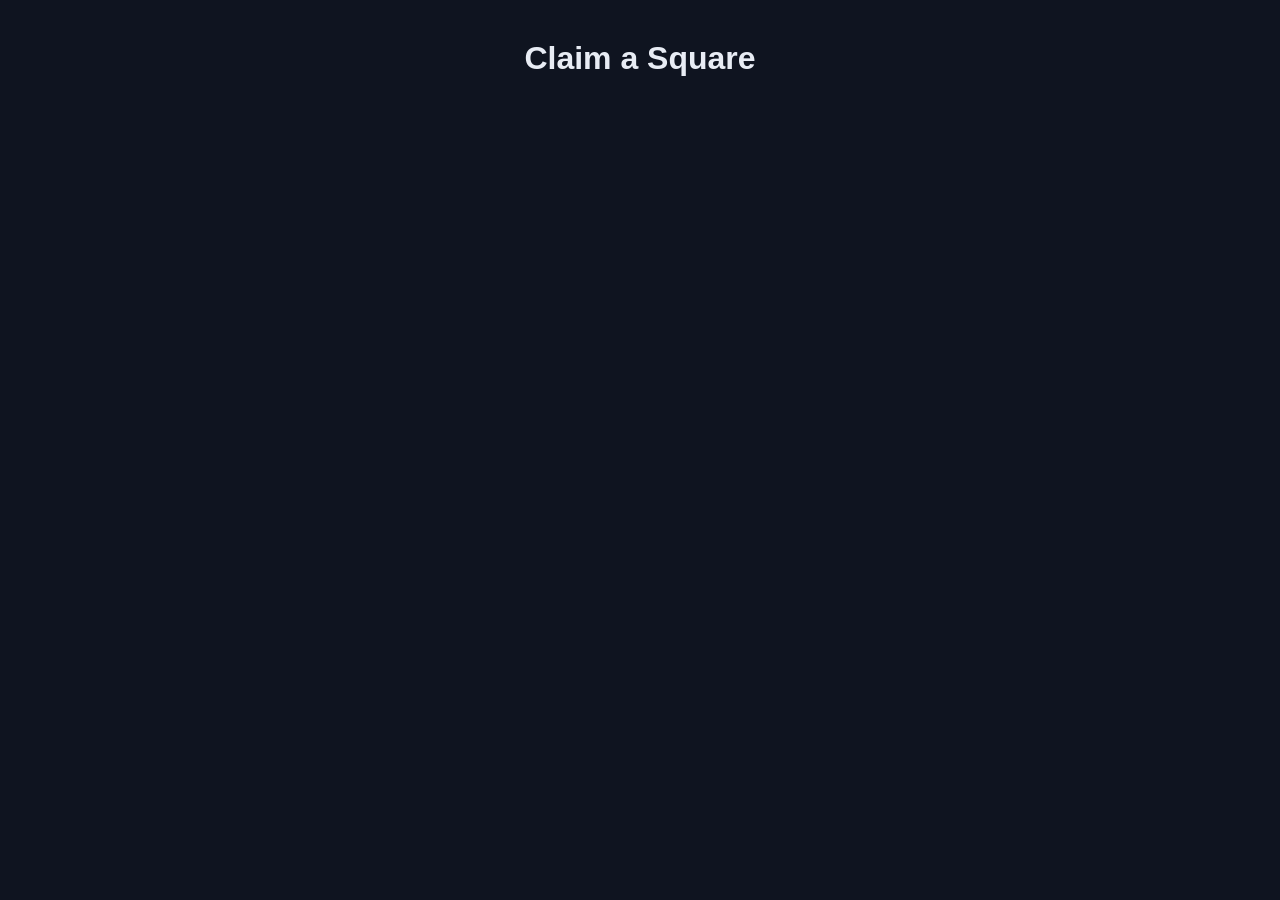
==== index.html @ 70dcb1d4 "Add project scaffold" ====
<!doctype html>
<html lang="en">
<head>
  <meta charset="utf-8">
  <meta name="viewport" content="width=device-width, initial-scale=1">
  <title>Claim a Square</title>
  <link rel="stylesheet" href="style.css">
</head>
<body>
  <header>
    <h1>Claim a Square</h1>
  </header>
  <main>
    <div id="grid" class="grid"></div>
  </main>
  <script src="app.js"></script>
</body>
</html>
---- style.css ----
* { box-sizing: border-box; }
body {
  margin: 0;
  font-family: -apple-system, BlinkMacSystemFont, "Segoe UI", Roboto, sans-serif;
  background: #0f1420;
  color: #e8ecf4;
  text-align: center;
}
header { padding: 40px 16px 8px; }
h1 { margin: 0 0 8px; font-size: 2rem; }
main { padding: 24px 16px; }
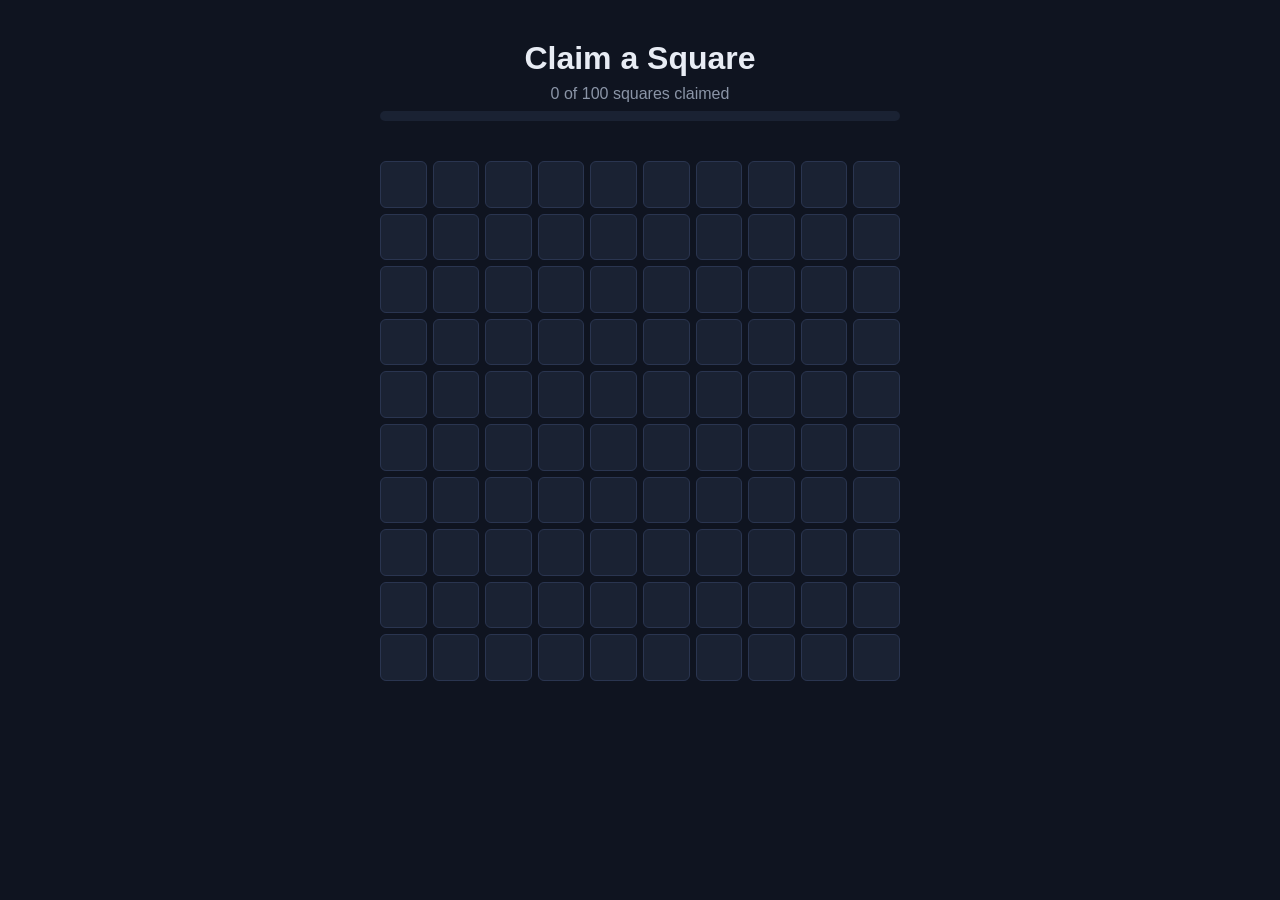
==== commit 2b0b70a0: "Add live counter and progress bar" ====
--- a/index.html
+++ b/index.html
@@ -9,6 +9,8 @@
 <body>
   <header>
     <h1>Claim a Square</h1>
+    <p class="progress-label"><span id="count">0</span> of 100 squares claimed</p>
+    <div class="progress"><div id="bar" class="progress-bar"></div></div>
   </header>
   <main>
     <div id="grid" class="grid"></div>
--- a/style.css
+++ b/style.css
@@ -9,3 +9,23 @@
 header { padding: 40px 16px 8px; }
 h1 { margin: 0 0 8px; font-size: 2rem; }
 main { padding: 24px 16px; }
+.grid {
+  display: grid;
+  grid-template-columns: repeat(10, 1fr);
+  gap: 6px;
+  width: min(520px, 90%);
+  margin: 0 auto;
+}
+.square {
+  aspect-ratio: 1;
+  background: #1a2233;
+  border: 1px solid #2a3550;
+  border-radius: 6px;
+  padding: 0;
+}
+
+.square.claimed { background: #4ade80; border-color: #4ade80; }
+
+.progress-label { color: #8b95a7; margin: 8px 0; }
+.progress { width: min(520px, 90%); height: 10px; background: #1a2233; border-radius: 999px; margin: 8px auto; overflow: hidden; }
+.progress-bar { width: 0; height: 100%; background: #4ade80; }
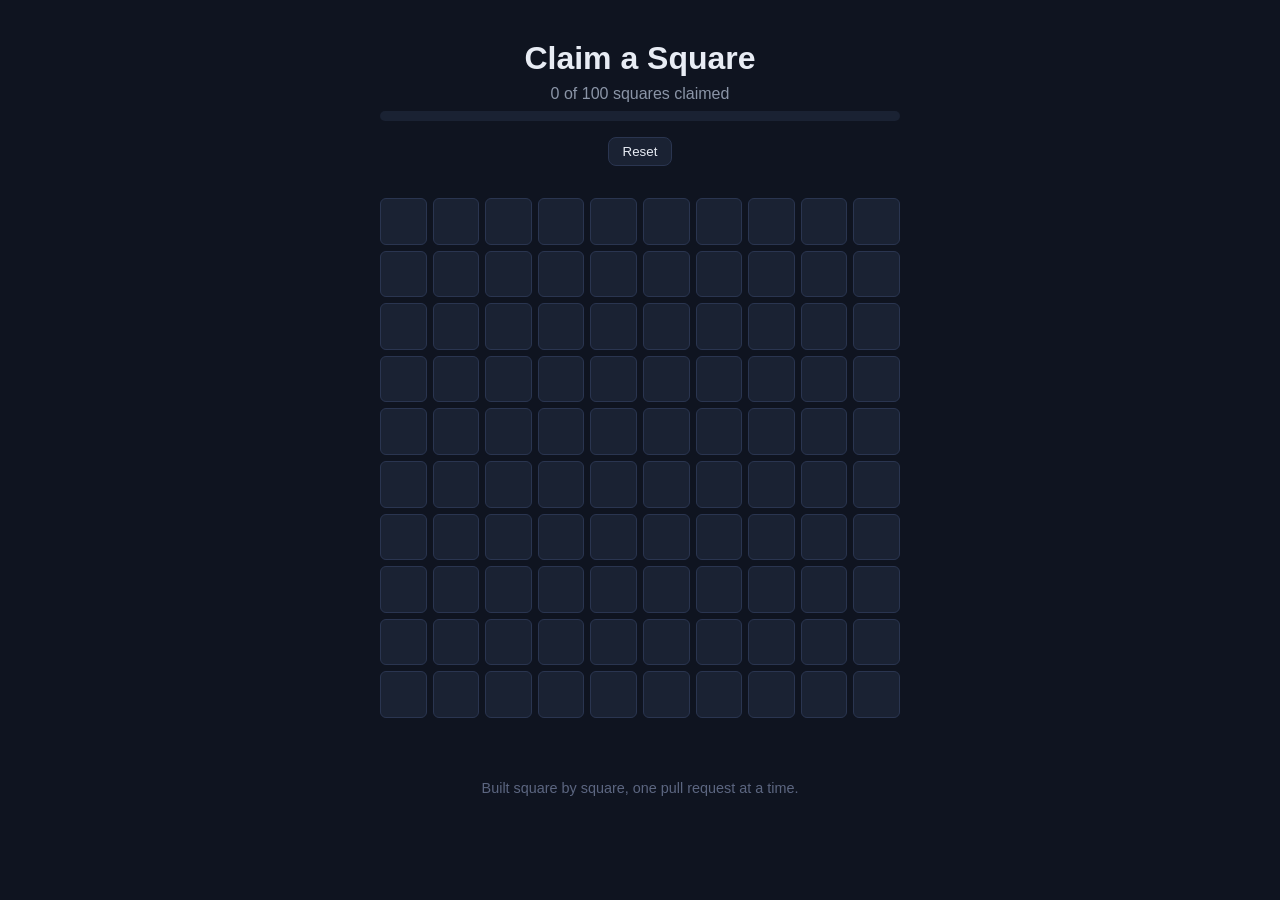
==== commit 7eb10004: "Add reset button, hover states, and footer" ====
--- a/index.html
+++ b/index.html
@@ -11,10 +11,14 @@
     <h1>Claim a Square</h1>
     <p class="progress-label"><span id="count">0</span> of 100 squares claimed</p>
     <div class="progress"><div id="bar" class="progress-bar"></div></div>
+    <button id="reset">Reset</button>
   </header>
   <main>
     <div id="grid" class="grid"></div>
   </main>
+  <footer>
+    <p>Built square by square, one pull request at a time.</p>
+  </footer>
   <script src="app.js"></script>
 </body>
 </html>
--- a/style.css
+++ b/style.css
@@ -29,3 +29,9 @@
 .progress-label { color: #8b95a7; margin: 8px 0; }
 .progress { width: min(520px, 90%); height: 10px; background: #1a2233; border-radius: 999px; margin: 8px auto; overflow: hidden; }
 .progress-bar { width: 0; height: 100%; background: #4ade80; }
+
+#reset { margin-top: 8px; background: #1a2233; color: #e8ecf4; border: 1px solid #2a3550; border-radius: 8px; padding: 6px 14px; cursor: pointer; }
+.square { cursor: pointer; transition: background 0.12s; }
+.square:hover { background: #26324d; }
+.progress-bar { transition: width 0.2s; }
+footer { padding: 24px; color: #5c6680; font-size: 0.9rem; }
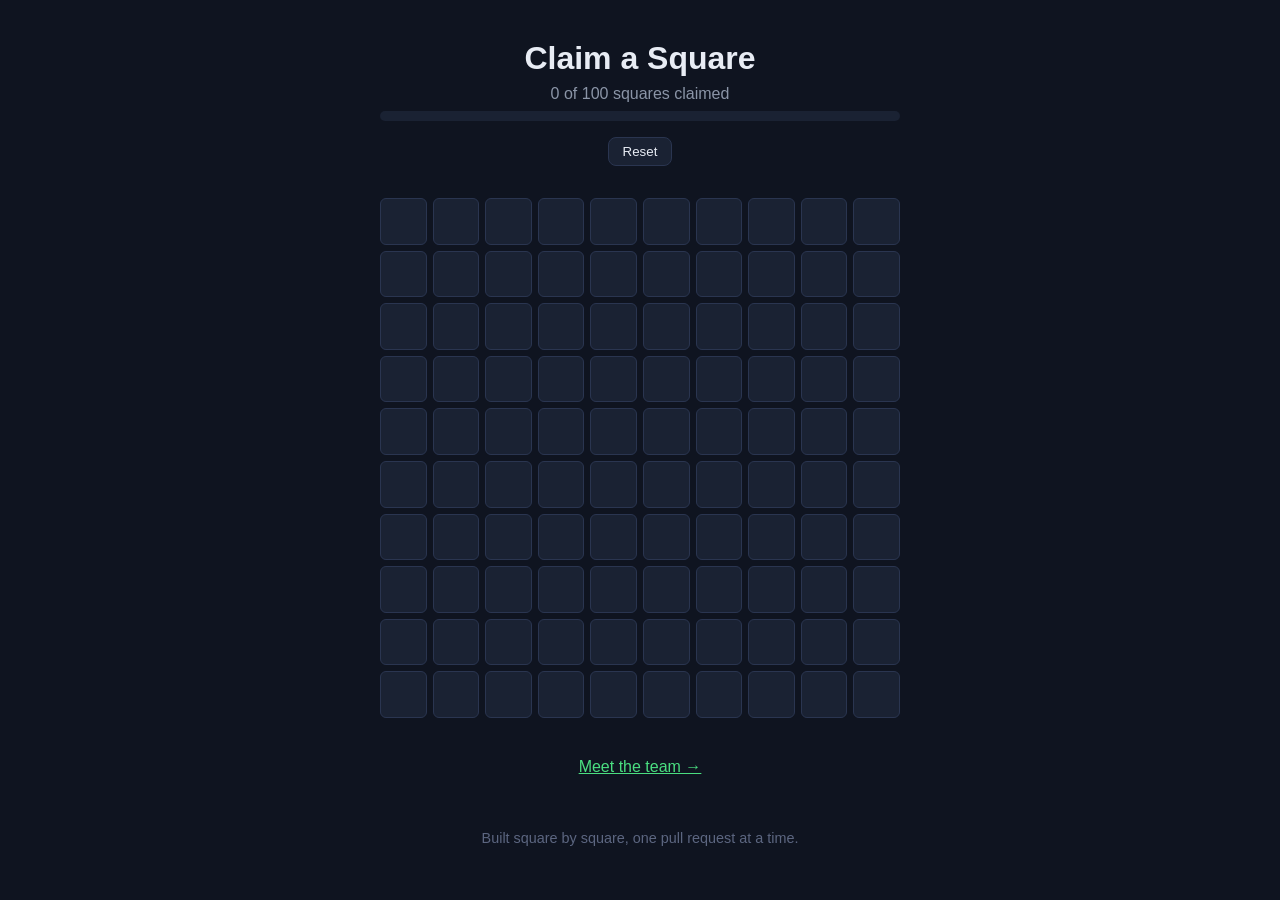
==== commit f57ed138: "Link the team wall from the app page" ====
--- a/index.html
+++ b/index.html
@@ -16,6 +16,7 @@
   <main>
     <div id="grid" class="grid"></div>
   </main>
+  <p><a class="backlink" href="team.html">Meet the team →</a></p>
   <footer>
     <p>Built square by square, one pull request at a time.</p>
   </footer>
--- a/style.css
+++ b/style.css
@@ -35,3 +35,24 @@
 .square:hover { background: #26324d; }
 .progress-bar { transition: width 0.2s; }
 footer { padding: 24px; color: #5c6680; font-size: 0.9rem; }
+
+/* Team wall (team.html) */
+.motto { color: #8b95a7; margin: 8px 0; }
+.cards {
+  display: grid;
+  grid-template-columns: repeat(auto-fill, minmax(180px, 1fr));
+  gap: 16px;
+  max-width: 900px;
+  margin: 32px auto;
+  padding: 0 16px;
+}
+.card {
+  background: #1a2233;
+  border: 1px solid #2a3550;
+  border-radius: 14px;
+  padding: 24px 16px;
+}
+.card .emoji { font-size: 2.5rem; line-height: 1; }
+.card h2 { margin: 12px 0 4px; font-size: 1.2rem; }
+.card p { margin: 0; color: #8b95a7; }
+.backlink { color: #4ade80; }
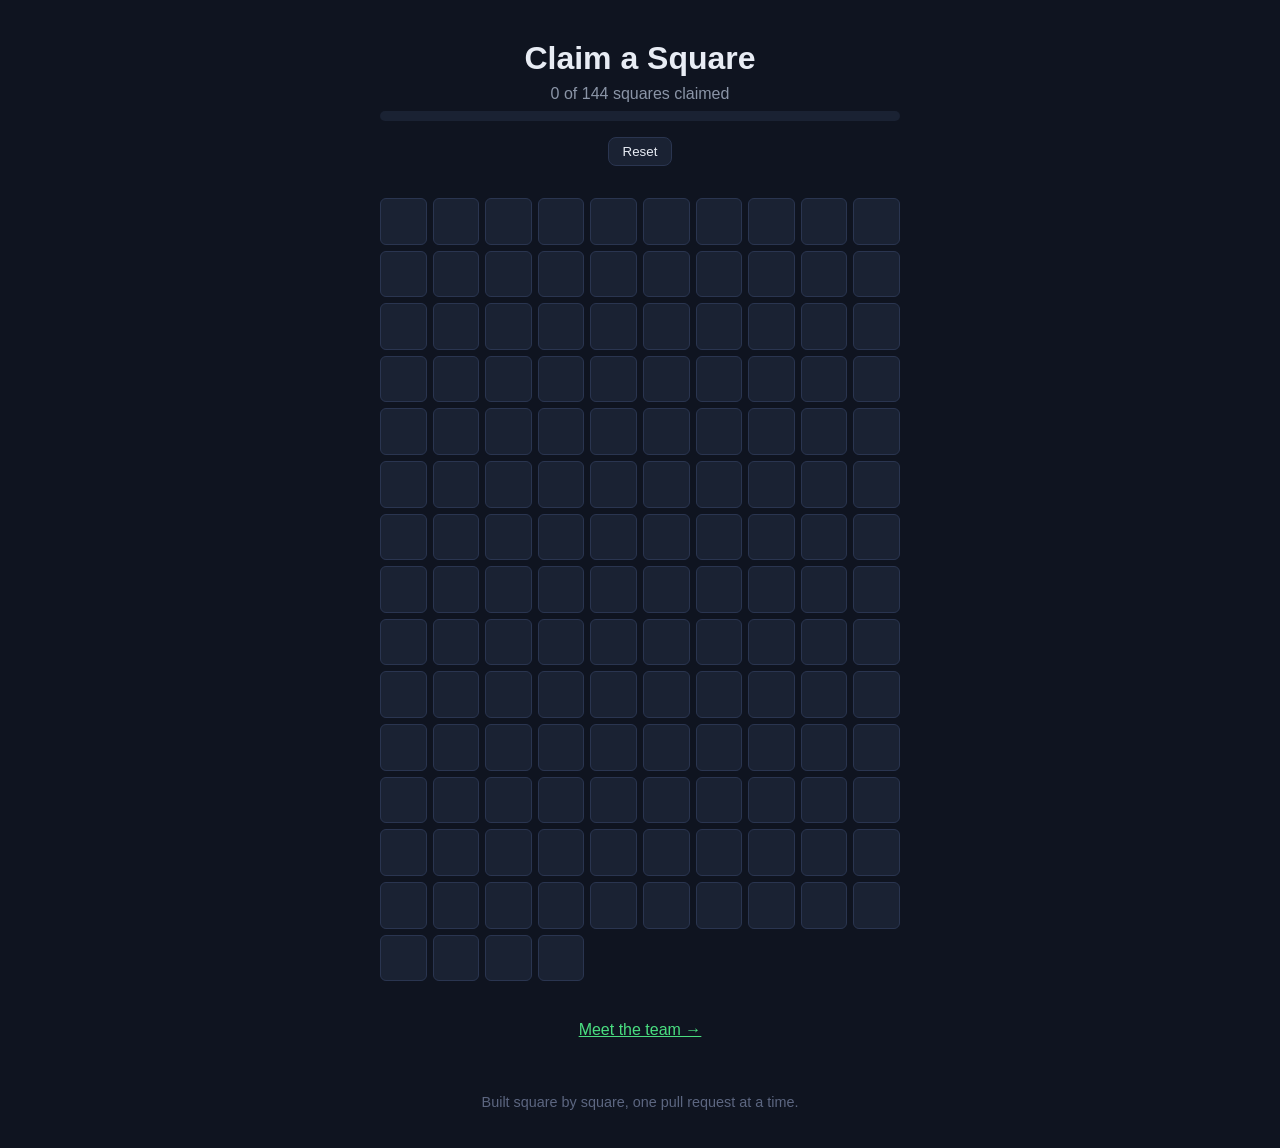
==== commit a67feb50: "Make grid 12x12 and update counter label to 144" ====
--- a/index.html
+++ b/index.html
@@ -9,7 +9,7 @@
 <body>
   <header>
     <h1>Claim a Square</h1>
-    <p class="progress-label"><span id="count">0</span> of 100 squares claimed</p>
+    <p class="progress-label"><span id="count">0</span> of 144 squares claimed</p>
     <div class="progress"><div id="bar" class="progress-bar"></div></div>
     <button id="reset">Reset</button>
   </header>
--- a/style.css
+++ b/style.css
@@ -24,7 +24,7 @@
   padding: 0;
 }
 
-.square.claimed { background: #4ade80; border-color: #4ade80; }
+.square.claimed { background: #facc15; border-color: #facc15; }
 
 .progress-label { color: #8b95a7; margin: 8px 0; }
 .progress { width: min(520px, 90%); height: 10px; background: #1a2233; border-radius: 999px; margin: 8px auto; overflow: hidden; }
